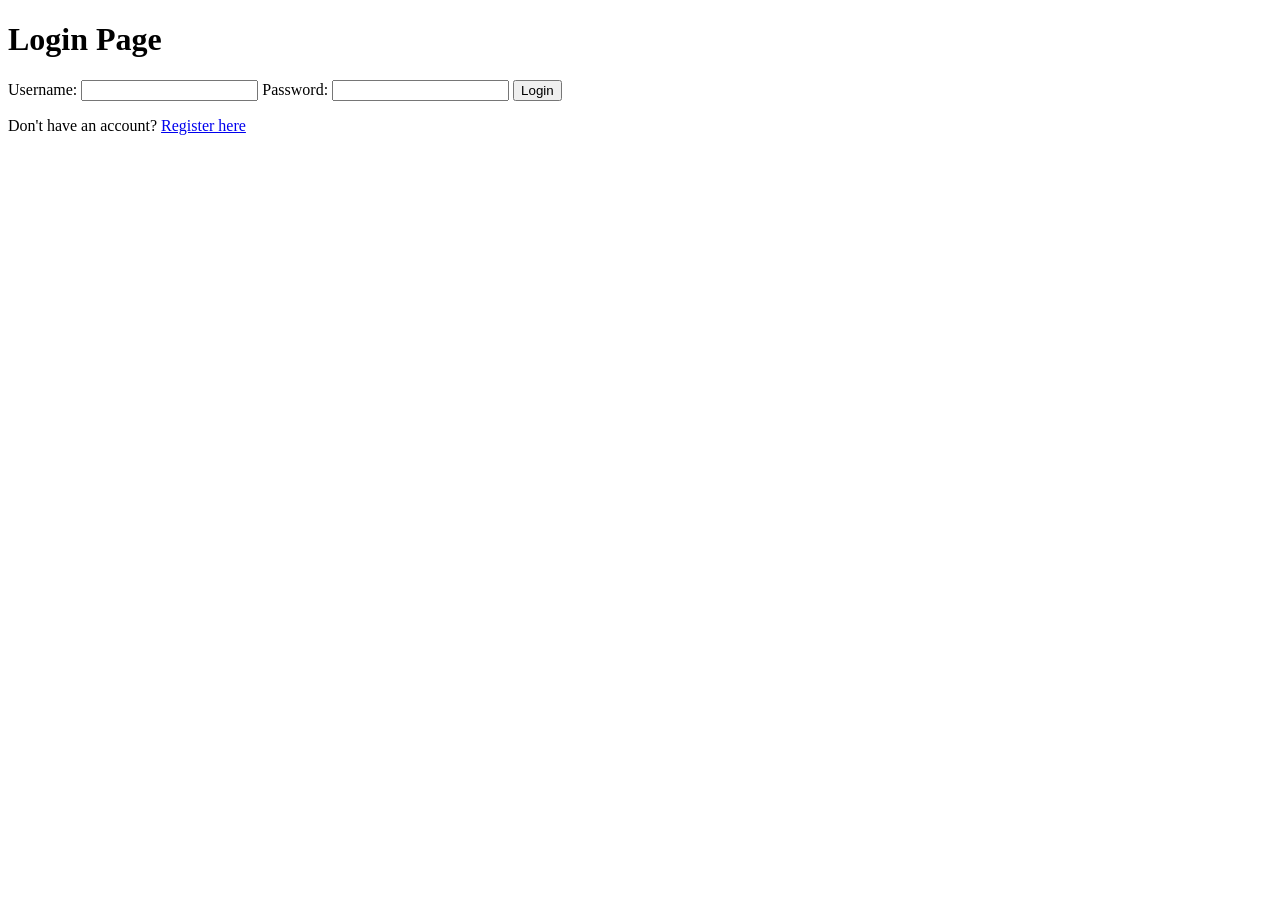
==== frontend/index.html @ 7e436deb "Criar página de login" ====
<!DOCTYPE html>
<html lang="en">
<head>
    <meta charset="UTF-8">
    <meta name="viewport" content="width=device-width, initial-scale=1.0">
    <title>Login Page</title>
</head>
<body>
    <h1>Login Page</h1>
    <form action="/login" method="post">
        <label for="username">Username:</label>
        <input type="text" id="username" name="username" required>
        <label for="password">Password:</label>
        <input type="password" id="password" name="password" required>
        <button type="submit">Login</button>
    </form>
    <p>Don't have an account? <a href="/register">Register here</a></p>
</body>
</html>
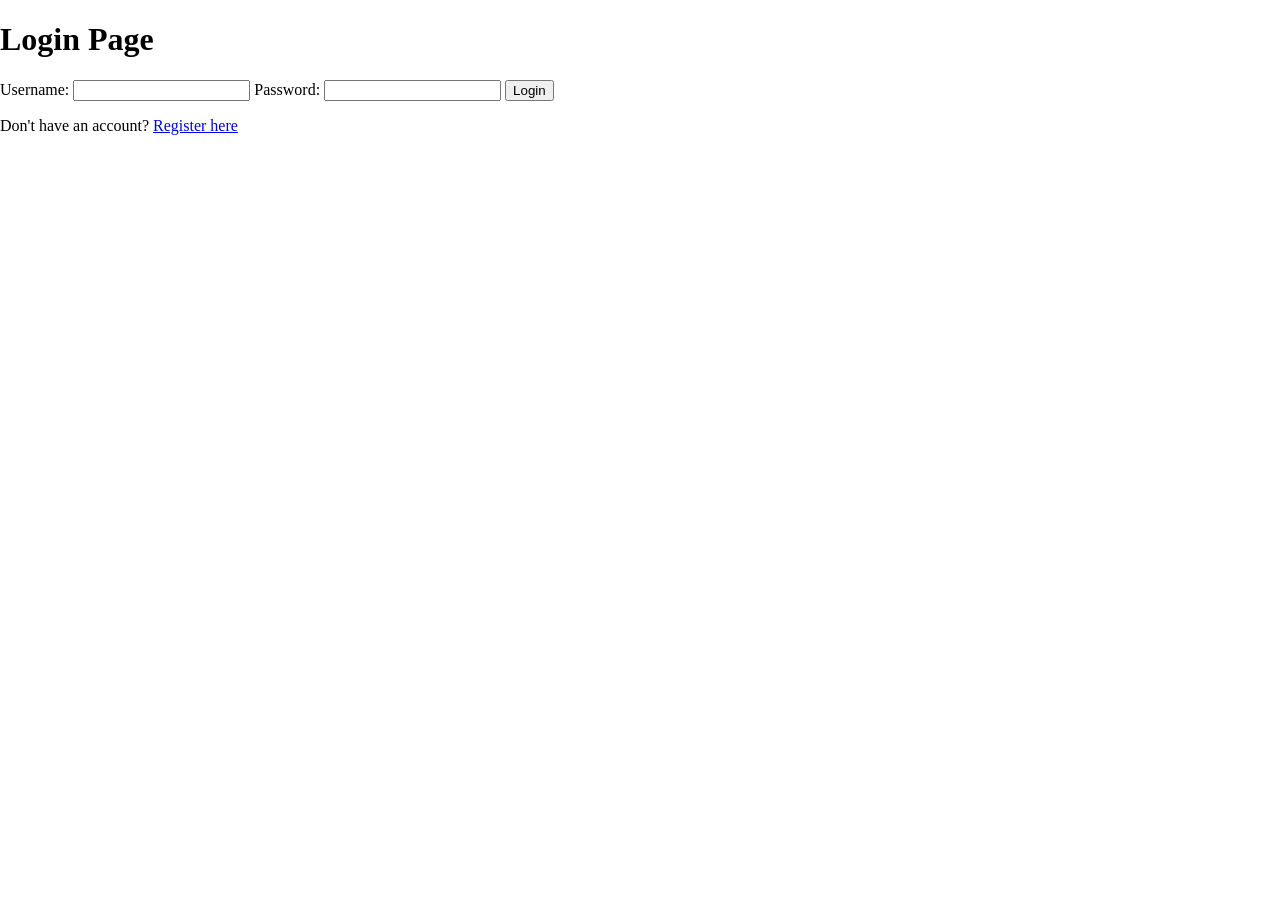
==== commit edecea0e: "Linkar index.html com style.css" ====
--- a/frontend/index.html
+++ b/frontend/index.html
@@ -3,6 +3,7 @@
 <head>
     <meta charset="UTF-8">
     <meta name="viewport" content="width=device-width, initial-scale=1.0">
+    <link rel="stylesheet" href="style.css">
     <title>Login Page</title>
 </head>
 <body>
--- a/frontend/style.css
+++ b/frontend/style.css
@@ -0,0 +1,5 @@
+body {
+    top: 0;
+    padding: 0;
+    margin: 0;
+}
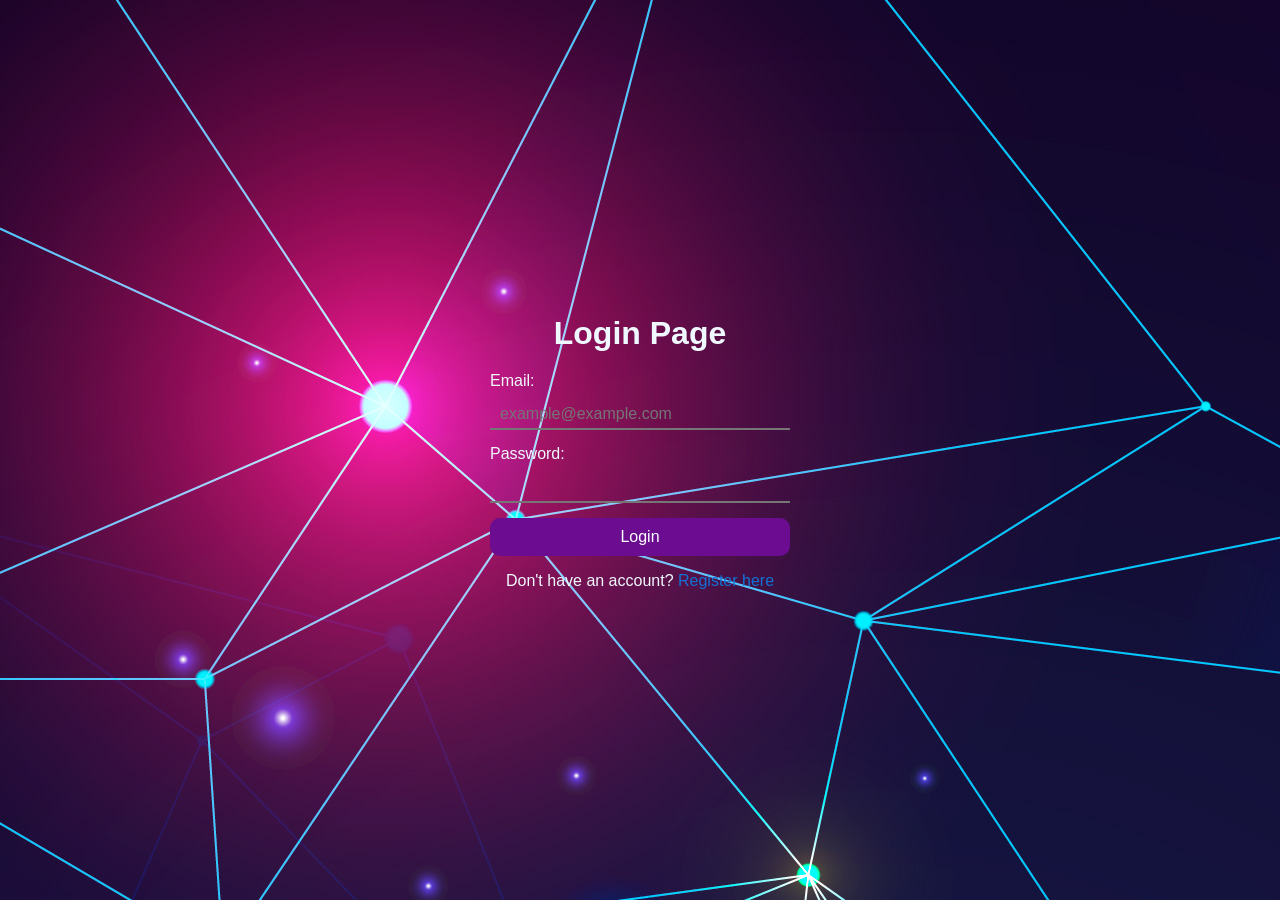
==== commit b48035e3: "Fazer estilização das páginas" ====
--- a/frontend/index.html
+++ b/frontend/index.html
@@ -1,20 +1,25 @@
 <!DOCTYPE html>
 <html lang="en">
+
 <head>
     <meta charset="UTF-8">
     <meta name="viewport" content="width=device-width, initial-scale=1.0">
     <link rel="stylesheet" href="style.css">
     <title>Login Page</title>
 </head>
+
 <body>
-    <h1>Login Page</h1>
-    <form action="/login" method="post">
-        <label for="username">Username:</label>
-        <input type="text" id="username" name="username" required>
-        <label for="password">Password:</label>
-        <input type="password" id="password" name="password" required>
-        <button type="submit">Login</button>
-    </form>
-    <p>Don't have an account? <a href="/register">Register here</a></p>
+    <main>
+        <h1>Login Page</h1>
+        <form action="/login" method="post">
+            <label for="email">Email:</label>
+            <input type="email" id="email" name="email" required placeholder="example@example.com">
+            <label for="password">Password:</label>
+            <input type="password" id="password" name="password" required>
+            <button type="submit">Login</button>
+        </form>
+        <p>Don't have an account? <a href="./cadastro.html">Register here</a></p>
+    </main>
 </body>
+
 </html>
--- a/frontend/style.css
+++ b/frontend/style.css
@@ -2,4 +2,68 @@
     top: 0;
     padding: 0;
     margin: 0;
+    font-family: Arial, sans-serif;
+    background-image: url(./img/background.jpg);
+    color: aliceblue;
+}
+
+main {
+    display: flex;
+    flex-direction: column;
+    align-items: center;
+    justify-content: center;
+    height: 100vh;
+}
+
+h1 {
+    margin-bottom: 20px;
+}
+
+form {
+    display: flex;
+    flex-direction: column;
+    width: 300px;
+}
+
+label {
+    margin-bottom: 5px;
+}
+
+input {
+    margin-bottom: 15px;
+    padding: 10px;
+    padding-bottom: 5px;
+    font-size: 16px;
+    background-color: transparent;
+    border-top: 0px;
+    border-left: 0px;
+    border-right: 0px;
+}
+
+button {
+    padding: 10px;
+    font-size: 16px;
+    background-color: #6b0c91;
+    color: white;
+    border: none;
+    cursor: pointer;
+    border-radius: 10px;
+}
+
+button:hover {
+    background-color: #8e44ad;
+}
+
+a {
+    color: #1471d5;
+    text-decoration: none;
+}
+
+a:hover {
+    text-decoration: underline;
+}
+
+a:active {
+    color: #1414d5;
+    text-decoration: none;
 }
